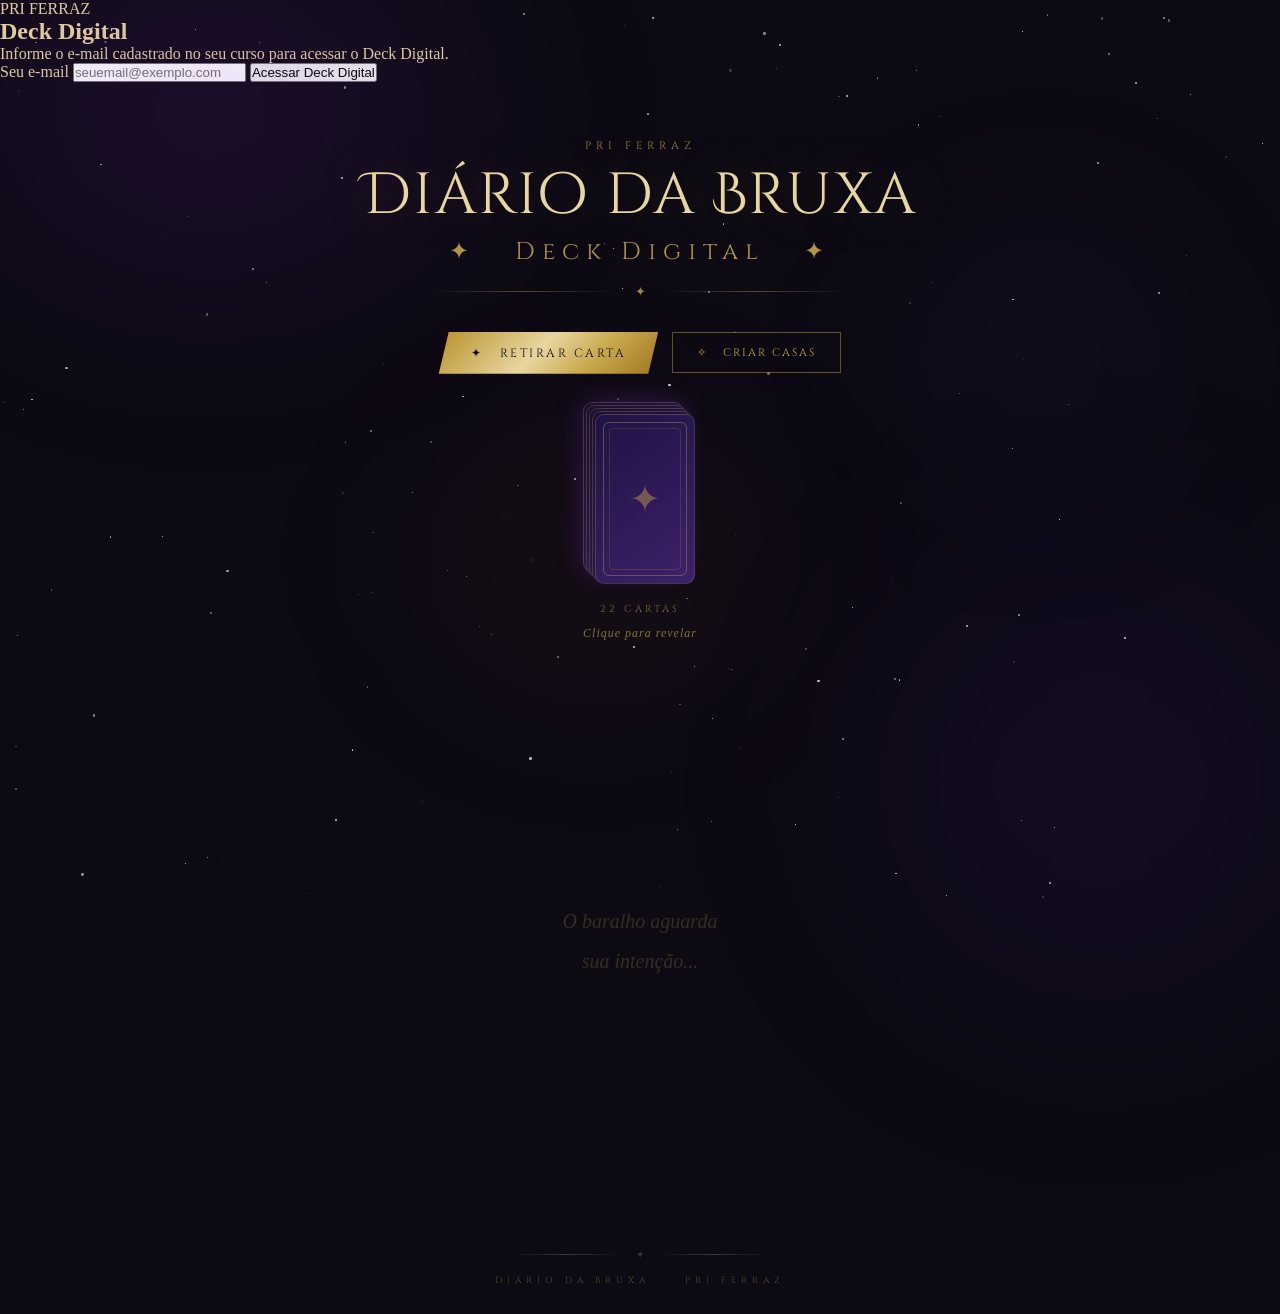
==== index.html @ 63a69482 "feat: incluir controle de acesso por email no Deck Digital" ====
<!DOCTYPE html>
<html lang="pt-BR">
<head>
  <meta charset="UTF-8" />
  <meta name="viewport" content="width=device-width, initial-scale=1.0" />
  <title>Diário da Bruxa · Deck Digital · Pri Ferraz</title>
  <link rel="preconnect" href="https://fonts.googleapis.com" />
  <link rel="preconnect" href="https://fonts.gstatic.com" crossorigin />
  <link href="https://fonts.googleapis.com/css2?family=Cinzel:wght@400;600;700&family=Cinzel+Decorative:wght@400;700&family=IM+Fell+English:ital@0;1&display=swap" rel="stylesheet" />
  <link rel="stylesheet" href="css/style.css?v=20261108-2" />
</head>
<body>

  <!-- Background -->
  <div class="nebula nebula-1"></div>
  <div class="nebula nebula-2"></div>
  <div class="nebula nebula-3"></div>
  <div class="nebula nebula-4"></div>
  <div id="stars"></div>

  <!-- Shuffle overlay -->
  <div id="shuffle-overlay" aria-live="polite">
    <div class="shuffle-anim-wrap" id="shuffle-anim">
      <div class="shuffle-orb"></div>
    </div>
    <div class="shuffle-title">Embaralhando...</div>
    <div class="shuffle-sub">Concentre sua intenção nas cartas</div>
  </div>

  <!-- Validação simples de acesso por e-mail -->
  <main id="access-gate" class="access-gate">
    <section class="access-panel" aria-labelledby="access-title">
      <p class="access-eyebrow">PRI FERRAZ</p>
      <h2 id="access-title">Deck Digital</h2>
      <p class="access-description">Informe o e-mail cadastrado no seu curso para acessar o Deck Digital.</p>
      <form id="access-form">
        <label for="access-email">Seu e-mail</label>
        <input id="access-email" name="email" type="email" inputmode="email" autocomplete="email"
          maxlength="254" placeholder="seuemail@exemplo.com" required />
        <button id="access-submit" type="submit">Acessar Deck Digital</button>
        <p id="access-feedback" class="access-feedback" role="status" aria-live="polite"></p>
      </form>
    </section>
  </main>

  <!-- Page -->
  <div id="page">
    <header>
      <div class="brand-tag">Pri Ferraz</div>
      <h1>
        Diário da Bruxa
        <span class="tagline">✦ &nbsp; Deck Digital &nbsp; ✦</span>
      </h1>
      <div class="ornament">
        <div class="ornament-line"></div>
        <span class="ornament-glyph">✦</span>
        <div class="ornament-line"></div>
      </div>
    </header>

    <div class="controls">
      <button class="btn-draw" onclick="drawCard()">✦ &nbsp; Retirar Carta</button>
      <button class="btn-shuffle" id="reshuffle-button" onclick="reshuffleAll()" hidden>↺ &nbsp; Reembaralhar</button>
      <button class="btn-shuffle" id="open-houses" type="button">✧ &nbsp; Criar Casas</button>
    </div>

    <div class="deck-zone">
      <div id="pending-cards" class="pending-cards" aria-label="Cartas aguardando posicionamento"></div>
      <div class="deck-wrapper">
        <div id="deck-stack" onclick="drawCard()" title="Clique para retirar uma carta">
          <div class="phantom"></div>
          <div class="phantom"></div>
          <div class="phantom"></div>
          <div class="phantom"></div>
          <div class="phantom card-back">
            <div class="card-back-inner"></div>
          </div>
        </div>
        <div class="deck-count" id="deck-count">22 cartas</div>
        <div id="deck-hint">Clique para revelar</div>
      </div>
    </div>

    <button id="floating-draw" class="floating-draw" type="button" aria-label="Retirar carta" title="Retirar carta">
      <svg viewBox="0 0 32 32" width="29" height="29" fill="none" stroke="currentColor" stroke-width="1.8" stroke-linecap="round" stroke-linejoin="round" aria-hidden="true">
        <rect x="4" y="3" width="20" height="26" rx="3" />
        <path d="M10 13h8M14 9v8" />
        <path d="M25 8h3v19a3 3 0 0 1-3 3H9" />
      </svg>
    </button>
    <div id="reading-area">
      <div id="houses-grid" class="houses-grid" aria-label="Casas da tiragem"></div>
      <div class="empty-state" id="empty-state">
        <p>O baralho aguarda<br>sua intenção...</p>
      </div>
    </div>

    <footer>
      <div class="footer-ornament">
        <div class="ornament-line"></div>
        <span class="ornament-glyph" style="font-size:10px;color:rgba(201,168,76,0.35);">✦</span>
        <div class="ornament-line"></div>
      </div>
      <div class="footer-brand">Diário da Bruxa &nbsp;·&nbsp; Pri Ferraz</div>
    </footer>
  </div>

  <div id="houses-modal" class="houses-modal" hidden>
    <div class="houses-dialog" role="dialog" aria-modal="true" aria-labelledby="houses-title">
      <button type="button" class="houses-close" id="close-houses" aria-label="Fechar">×</button>
      <h2 id="houses-title">Nomeie as Casas</h2>
      <form id="houses-form">
        <div id="house-inputs" class="house-inputs"></div>
        <button type="submit" class="btn-draw">Criar Casas</button>
      </form>
    </div>
  </div>
  <script src="js/script.js?v=20261108-2"></script>
  <script src="js/access.js"></script>
</body>
</html>
---- css/style.css ----
*, *::before, *::after { margin: 0; padding: 0; box-sizing: border-box; }

    html { scroll-behavior: smooth; }

    body {
      font-family: 'IM Fell English', serif;
      background: #0d0a14;
      min-height: 100vh;
      overflow-x: hidden;
      color: #e8d5a0;
    }

    /* ── Background layers ── */
    .nebula {
      position: fixed;
      border-radius: 50%;
      filter: blur(90px);
      pointer-events: none;
      z-index: 0;
    }
    .nebula-1 {
      width: 700px; height: 500px;
      background: radial-gradient(ellipse, rgba(120,40,180,0.20) 0%, transparent 70%);
      top: -140px; left: -140px;
    }
    .nebula-2 {
      width: 600px; height: 600px;
      background: radial-gradient(ellipse, rgba(60,20,110,0.24) 0%, transparent 70%);
      bottom: -180px; right: -120px;
    }
    .nebula-3 {
      width: 480px; height: 360px;
      background: radial-gradient(ellipse, rgba(180,80,40,0.09) 0%, transparent 70%);
      top: 42%; left: 28%;
    }
    .nebula-4 {
      width: 350px; height: 350px;
      background: radial-gradient(ellipse, rgba(60,100,180,0.10) 0%, transparent 70%);
      top: 20%; right: 5%;
    }

    #stars {
      position: fixed;
      inset: 0;
      pointer-events: none;
      z-index: 0;
    }

    .star {
      position: absolute;
      background: #ffffff;
      border-radius: 50%;
      animation: twinkle var(--d, 3s) ease-in-out infinite alternate;
      opacity: var(--o, 0.4);
    }

    @keyframes twinkle {
      from { opacity: var(--o, 0.4); transform: scale(1); }
      to   { opacity: calc(var(--o, 0.4) * 0.15); transform: scale(0.4); }
    }

    /* ── Page content ── */
    #page {
      position: relative;
      z-index: 1;
      min-height: 100vh;
      display: flex;
      flex-direction: column;
    }

    /* ── Header ── */
    header {
      text-align: center;
      padding: 56px 24px 10px;
    }

    .brand-tag {
      font-family: 'Cinzel', serif;
      font-size: 11px;
      letter-spacing: 5px;
      color: #c9a84c;
      text-transform: uppercase;
      margin-bottom: 10px;
      opacity: 0.75;
    }

    h1 {
      font-family: 'Cinzel Decorative', serif;
      font-size: clamp(26px, 5.5vw, 58px);
      color: #e8d5a0;
      font-weight: 400;
      letter-spacing: 2px;
      line-height: 1.15;
      text-shadow: 0 0 60px rgba(201,168,76,0.28), 0 0 120px rgba(120,40,180,0.15);
    }

    h1 .tagline {
      display: block;
      font-size: 0.42em;
      color: #c9a84c;
      letter-spacing: 7px;
      font-family: 'Cinzel', serif;
      font-weight: 400;
      margin-top: 8px;
      opacity: 0.88;
    }

    .ornament {
      display: flex;
      align-items: center;
      justify-content: center;
      gap: 18px;
      margin: 18px auto 8px;
      max-width: 420px;
    }
    .ornament-line { flex: 1; height: 1px; background: linear-gradient(90deg, transparent, rgba(201,168,76,0.4), transparent); }
    .ornament-glyph { color: #c9a84c; font-size: 13px; opacity: 0.8; }

    /* ── Controls ── */
    .controls {
      display: flex;
      align-items: center;
      justify-content: center;
      gap: 14px;
      padding: 14px 20px 8px;
      flex-wrap: wrap;
    }

    .btn-draw {
      font-family: 'Cinzel', serif;
      font-size: 12px;
      letter-spacing: 2.5px;
      text-transform: uppercase;
      color: #0d0a14;
      background: linear-gradient(135deg, #b8922a 0%, #e8d5a0 45%, #c9a84c 70%, #a0761e 100%);
      border: none;
      padding: 13px 32px;
      cursor: pointer;
      clip-path: polygon(10px 0%, 100% 0%, calc(100% - 10px) 100%, 0% 100%);
      transition: filter 0.25s, transform 0.2s;
      position: relative;
    }
    .btn-draw:hover  { filter: brightness(1.12); transform: translateY(-2px); }
    .btn-draw:active { transform: translateY(0); filter: brightness(0.95); }

    .btn-shuffle {
      font-family: 'Cinzel', serif;
      font-size: 11px;
      letter-spacing: 2px;
      text-transform: uppercase;
      color: #c9a84c;
      background: transparent;
      border: 1px solid rgba(201,168,76,0.45);
      padding: 12px 24px;
      cursor: pointer;
      transition: border-color 0.25s, background 0.25s, transform 0.2s;
    }
    .btn-shuffle:hover  { border-color: #c9a84c; background: rgba(201,168,76,0.09); transform: translateY(-1px); }
    .btn-shuffle:active { transform: translateY(0); }

    /* ── Deck stack ── */
    .deck-zone {
      position: relative;
      display: grid;
      grid-template-columns: minmax(0, 1fr) 114px minmax(0, 1fr);
      align-items: start;
      gap: 24px;
      padding: 20px 24px 0;
    }

    /* Cartas excedentes espalhadas organicamente, próximas ao baralho. */
    .pending-cards {
      position: relative;
      grid-column: 1;
      grid-row: 1;
      width: 100%;
      min-width: 0;
      pointer-events: none;
      z-index: 3;
    }
    .pending-cards .pending-card {
      position: absolute;
      pointer-events: auto;
    }
    .deck-zone .deck-wrapper {
      grid-column: 2;
      grid-row: 1;
      justify-self: center;
    }

    .deck-wrapper {
      display: flex;
      flex-direction: column;
      align-items: center;
      gap: 10px;
    }

    #deck-stack {
      position: relative;
      width: 114px;
      height: 190px;
      cursor: pointer;
      transition: transform 0.3s;
    }
    #deck-stack:hover { transform: translateY(-7px); }
    #deck-stack.empty { opacity: 0.25; cursor: not-allowed; pointer-events: none; }

    .phantom {
      position: absolute;
      width: 100px;
      height: 170px;
      border-radius: 9px;
      background: linear-gradient(145deg, #1c1030, #2e1b50);
      border: 1px solid rgba(201,168,76,0.22);
    }
    .phantom:nth-child(1) { top: 0;  left: 0;  box-shadow: 0 0 24px rgba(120,40,180,0.35); }
    .phantom:nth-child(2) { top: 3px; left: 3px; }
    .phantom:nth-child(3) { top: 6px; left: 6px; }
    .phantom:nth-child(4) { top: 9px; left: 9px; }
    .phantom:nth-child(5) { top: 12px; left: 12px; background: linear-gradient(145deg, #201245, #3d2268); }

    .card-back {
      position: absolute;
      top: 0; left: 0;
      width: 100px;
      height: 170px;
      border-radius: 9px;
      display: flex;
      align-items: center;
      justify-content: center;
    }
    .card-back-inner {
      width: 84px;
      height: 154px;
      border: 1px solid rgba(201,168,76,0.38);
      border-radius: 6px;
      display: flex;
      align-items: center;
      justify-content: center;
      position: relative;
    }
    .card-back-inner::before {
      content: '✦';
      color: rgba(201,168,76,0.45);
      font-size: 38px;
      position: absolute;
      animation: glyph-pulse 3s ease-in-out infinite;
    }
    .card-back-inner::after {
      content: '';
      position: absolute;
      inset: 5px;
      border: 1px solid rgba(201,168,76,0.18);
      border-radius: 4px;
    }

    @keyframes glyph-pulse {
      0%, 100% { opacity: 0.45; }
      50%       { opacity: 0.85; }
    }

    .deck-count {
      font-family: 'Cinzel', serif;
      font-size: 10px;
      letter-spacing: 3px;
      color: rgba(201,168,76,0.6);
      text-transform: uppercase;
    }

    #deck-hint {
      font-family: 'IM Fell English', serif;
      font-style: italic;
      color: rgba(201,168,76,0.65);
      font-size: 12px;
      letter-spacing: 1px;
      animation: pulse-hint 2.2s ease-in-out infinite;
    }
    @keyframes pulse-hint {
      0%, 100% { opacity: 0.5; }
      50%       { opacity: 1; }
    }

    /* ── Reading area ── */
    #reading-area {
      position: relative;
      flex: 1;
      min-height: 520px;
      margin: 16px 0 0;
      padding: 20px;
    }

    .empty-state {
      position: absolute;
      top: 50%; left: 50%;
      transform: translate(-50%, -50%);
      text-align: center;
      pointer-events: none;
      transition: opacity 0.5s;
    }
    .empty-state p {
      font-family: 'IM Fell English', serif;
      font-style: italic;
      color: rgba(201,168,76,0.22);
      font-size: 20px;
      line-height: 2;
    }
    .empty-state.hidden { opacity: 0; }

    /* ── Placed cards ── */
    .placed-card {
      position: absolute;
      cursor: grab;
      z-index: 10;
      animation: card-appear 0.55s cubic-bezier(0.175, 0.885, 0.32, 1.275) forwards;
    }
    .placed-card:hover { z-index: 50; }
    .placed-card.dragging { cursor: grabbing; z-index: 200; }

    @keyframes card-appear {
      from { opacity: 0; transform: translateY(-40px) scale(0.75) rotate(-8deg); }
      to   { opacity: 1; }
    }

    .tarot-card {
      width: 100px;
      height: 170px;
      border-radius: 9px;
      border: 2px solid rgba(201,168,76,0.5);
      overflow: hidden;
      background: #2a1e10;
      position: relative;
      box-shadow: 0 4px 20px rgba(0,0,0,0.6), 0 0 0 0 rgba(201,168,76,0);
      transition: box-shadow 0.35s;
    }
    .placed-card:hover .tarot-card {
      box-shadow: 0 8px 36px rgba(0,0,0,0.7), 0 0 28px rgba(201,168,76,0.38), 0 0 60px rgba(140,60,200,0.18);
    }

    .tarot-card img {
      width: 100%;
      height: 100%;
      object-fit: cover;
      display: block;
      transition: filter 0.3s;
    }
    .placed-card:hover .tarot-card img { filter: brightness(1.05) saturate(1.1); }

    .card-fallback {
      width: 100%;
      height: 100%;
      display: flex;
      flex-direction: column;
      align-items: center;
      justify-content: center;
      gap: 8px;
      padding: 10px;
      text-align: center;
    }
    .card-fallback .fallback-glyph {
      font-size: 28px;
      opacity: 0.8;
    }
    .card-fallback .fallback-name {
      font-family: 'Cinzel', serif;
      font-size: 8.5px;
      letter-spacing: 0.5px;
      line-height: 1.5;
      color: #e8d5a0;
    }
    .card-fallback .fallback-num {
      font-family: 'Cinzel', serif;
      font-size: 7px;
      letter-spacing: 2px;
      opacity: 0.5;
    }

    .card-label {
      position: absolute;
      bottom: -30px;
      left: 50%;
      transform: translateX(-50%);
      font-family: 'Cinzel', serif;
      font-size: 8.5px;
      letter-spacing: 0.8px;
      color: rgba(201,168,76,0.8);
      white-space: nowrap;
      pointer-events: none;
    }

    /* ── Shuffle overlay ── */
    #shuffle-overlay {
      position: fixed;
      inset: 0;
      background: rgba(10, 7, 18, 0.88);
      z-index: 500;
      display: flex;
      flex-direction: column;
      align-items: center;
      justify-content: center;
      gap: 28px;
      opacity: 0;
      pointer-events: none;
      transition: opacity 0.4s;
      backdrop-filter: blur(6px);
    }
    #shuffle-overlay.active { opacity: 1; pointer-events: all; }

    .shuffle-anim-wrap {
      position: relative;
      width: 220px;
      height: 220px;
    }

    .s-card {
      position: absolute;
      width: 78px;
      height: 132px;
      background: linear-gradient(145deg, #1a0f2e, #3d2268);
      border: 1px solid rgba(201,168,76,0.35);
      border-radius: 7px;
      top: 50%; left: 50%;
      transform: translate(-50%, -50%);
    }
    .s-card::after {
      content: '✦';
      position: absolute;
      top: 50%; left: 50%;
      transform: translate(-50%, -50%);
      color: rgba(201,168,76,0.3);
      font-size: 24px;
    }

    @keyframes s-anim {
      0%   { transform: translate(-50%, -50%) rotate(0deg) translate(0px, 0px); }
      30%  { transform: translate(-50%, -50%) rotate(var(--sr)) translate(var(--sx), var(--sy)); }
      70%  { transform: translate(-50%, -50%) rotate(calc(var(--sr) * -0.6)) translate(calc(var(--sx) * -0.8), calc(var(--sy) * 0.5)); }
      100% { transform: translate(-50%, -50%) rotate(0deg) translate(0px, 0px); }
    }

    .shuffle-title {
      font-family: 'Cinzel Decorative', serif;
      color: #c9a84c;
      font-size: 20px;
      letter-spacing: 3px;
      text-align: center;
      text-shadow: 0 0 30px rgba(201,168,76,0.4);
    }
    .shuffle-sub {
      font-family: 'IM Fell English', serif;
      font-style: italic;
      color: rgba(184,160,122,0.65);
      font-size: 14px;
      letter-spacing: 0.5px;
    }
    .shuffle-orb {
      width: 120px; height: 120px;
      border-radius: 50%;
      background: radial-gradient(circle, rgba(140,60,220,0.3) 0%, transparent 70%);
      position: absolute;
      top: 50%; left: 50%;
      transform: translate(-50%, -50%);
      animation: orb-pulse 1.4s ease-in-out infinite alternate;
      pointer-events: none;
    }
    @keyframes orb-pulse {
      from { transform: translate(-50%, -50%) scale(1); opacity: 0.6; }
      to   { transform: translate(-50%, -50%) scale(1.5); opacity: 0.2; }
    }

    /* ── Footer ── */
    footer {
      text-align: center;
      padding: 48px 24px 28px;
      position: relative;
      z-index: 1;
    }
    .footer-ornament {
      display: flex;
      align-items: center;
      justify-content: center;
      gap: 14px;
      max-width: 260px;
      margin: 0 auto 14px;
    }
    .footer-ornament .ornament-line { flex: 1; height: 1px; background: linear-gradient(90deg, transparent, rgba(201,168,76,0.3), transparent); }
    .footer-brand {
      font-family: 'Cinzel', serif;
      font-size: 9px;
      letter-spacing: 5px;
      color: rgba(201,168,76,0.4);
      text-transform: uppercase;
    }

    /* ── Responsive ── */
    @media (max-width: 600px) {
      header { padding: 36px 16px 12px; }
      .controls { gap: 10px; }
      .btn-draw { padding: 11px 24px; font-size: 11px; }
      .btn-shuffle { padding: 10px 18px; font-size: 10px; }
      #reading-area { min-height: 440px; padding: 12px; }
      .placed-card .tarot-card { width: 85px; height: 144.5px; }
    }

/* Casas da tiragem */
.houses-grid {
  position: relative;
  display: grid;
  grid-template-columns: repeat(3, minmax(0, 1fr));
  gap: 20px;
  pointer-events: none;
}
.houses-grid:empty { display: none; }
.house {
  position: relative;
  min-width: 0;
  min-height: 300px;
  border: 1px solid rgba(201,168,76,.52);
  background: rgba(40,23,62,.25);
  border-radius: 10px;
  box-shadow: inset 0 0 24px rgba(201,168,76,.04);
}
.house-title {
  font: 600 13px 'Cinzel', serif;
  letter-spacing: 1px;
  color: #e8d5a0;
  text-align: center;
  padding: 15px 36px 10px;
  overflow-wrap: anywhere;
}
.house-remove {
  pointer-events: auto;
  position: absolute;
  right: 8px;
  top: 7px;
  width: 25px;
  height: 25px;
  color: #c9a84c;
  background: rgba(13,10,20,.75);
  border: 1px solid rgba(201,168,76,.35);
  border-radius: 50%;
  cursor: pointer;
  font-size: 17px;
  line-height: 1;
  z-index: 2;
}
.house-remove:hover { background: #4a2c55; }
.houses-modal[hidden] { display: none; }
.houses-modal {
  position: fixed;
  inset: 0;
  z-index: 600;
  display: grid;
  place-items: center;
  padding: 20px;
  background: rgba(8,5,17,.85);
  backdrop-filter: blur(7px);
}
.houses-dialog {
  position: relative;
  width: min(100%, 460px);
  max-height: min(85vh, 700px);
  overflow-y: auto;
  padding: 34px 25px 26px;
  border: 1px solid rgba(201,168,76,.6);
  border-radius: 12px;
  background: #1b112b;
  box-shadow: 0 20px 70px rgba(0,0,0,.7);
}
.houses-dialog h2 {
  font: 400 23px 'Cinzel Decorative', serif;
  text-align: center;
  margin-bottom: 24px;
  color: #e8d5a0;
}
.houses-close {
  position: absolute;
  right: 12px;
  top: 10px;
  background: none;
  border: 0;
  color: #c9a84c;
  font-size: 26px;
  cursor: pointer;
}
.house-inputs { display: grid; gap: 12px; margin-bottom: 25px; }
.house-inputs input {
  width: 100%;
  padding: 13px 14px;
  border: 1px solid rgba(201,168,76,.38);
  border-radius: 5px;
  background: #0d0a14;
  color: #e8d5a0;
  font: 15px 'IM Fell English', serif;
}
.house-inputs input::placeholder { color: rgba(232,213,160,.2); opacity: 1; }
.house-inputs input:focus { outline: 1px solid #c9a84c; }
.houses-dialog .btn-draw { display: block; margin: 0 auto; }
@media (min-width: 601px) and (max-width: 900px) {
  .houses-grid { grid-template-columns: repeat(2,minmax(0,1fr)); }
}
@media (max-width: 600px) {
  .houses-grid { grid-template-columns: 1fr; gap: 16px; }
  .house { min-height: 280px; }
  .house-title { font-size: 12px; }
  .houses-dialog { padding: 30px 18px 23px; }
}

/* Botão flutuante para retirada de cartas no mobile */
.floating-draw { display: none; }
@media (max-width: 600px) {
  .floating-draw {
    display: flex;
    position: fixed;
    right: 20px;
    bottom: calc(20px + env(safe-area-inset-bottom, 0px));
    z-index: 400;
    width: 60px;
    height: 60px;
    align-items: center;
    justify-content: center;
    border: 1px solid rgba(255,255,255,.35);
    border-radius: 50%;
    background: #16c6bc;
    color: #092c30;
    box-shadow: 0 5px 22px rgba(15,207,195,.32), 0 6px 20px rgba(0,0,0,.3);
    cursor: pointer;
    opacity: 0;
    visibility: hidden;
    pointer-events: none;
    transform: translateY(9px);
    transition: opacity 220ms ease, transform 220ms ease, visibility 220ms;
  }
  .floating-draw.is-visible {
    opacity: 1;
    visibility: visible;
    pointer-events: auto;
    transform: translateY(0);
  }
  .floating-draw:disabled {
    opacity: 0;
    visibility: hidden;
    pointer-events: none;
  }
}

/* Evita que o navegador reposicione a rolagem durante o arraste. */
#reading-area { overflow-anchor: none; }

/* Em telas pequenas, as cartas excedentes ficam abaixo do baralho. */
@media (max-width: 600px) {
  .deck-zone {
    display: flex;
    flex-direction: column;
    align-items: center;
    gap: 20px;
  }
  .deck-zone .deck-wrapper { order: 1; }
  .pending-cards {
    order: 2;
    width: 100%;
  }
}

/* Sem Casas: cartas retiradas espalhadas abaixo do baralho, não na mesa. */
@media (min-width: 601px) {
  .deck-zone.no-houses {
    grid-template-columns: minmax(0, 1fr);
    justify-items: center;
    gap: 24px;
  }
  .deck-zone.no-houses .deck-wrapper {
    grid-column: 1;
    grid-row: 1;
  }
  .deck-zone.no-houses .pending-cards {
    grid-column: 1;
    grid-row: 2;
    width: min(100%, 900px);
  }
}
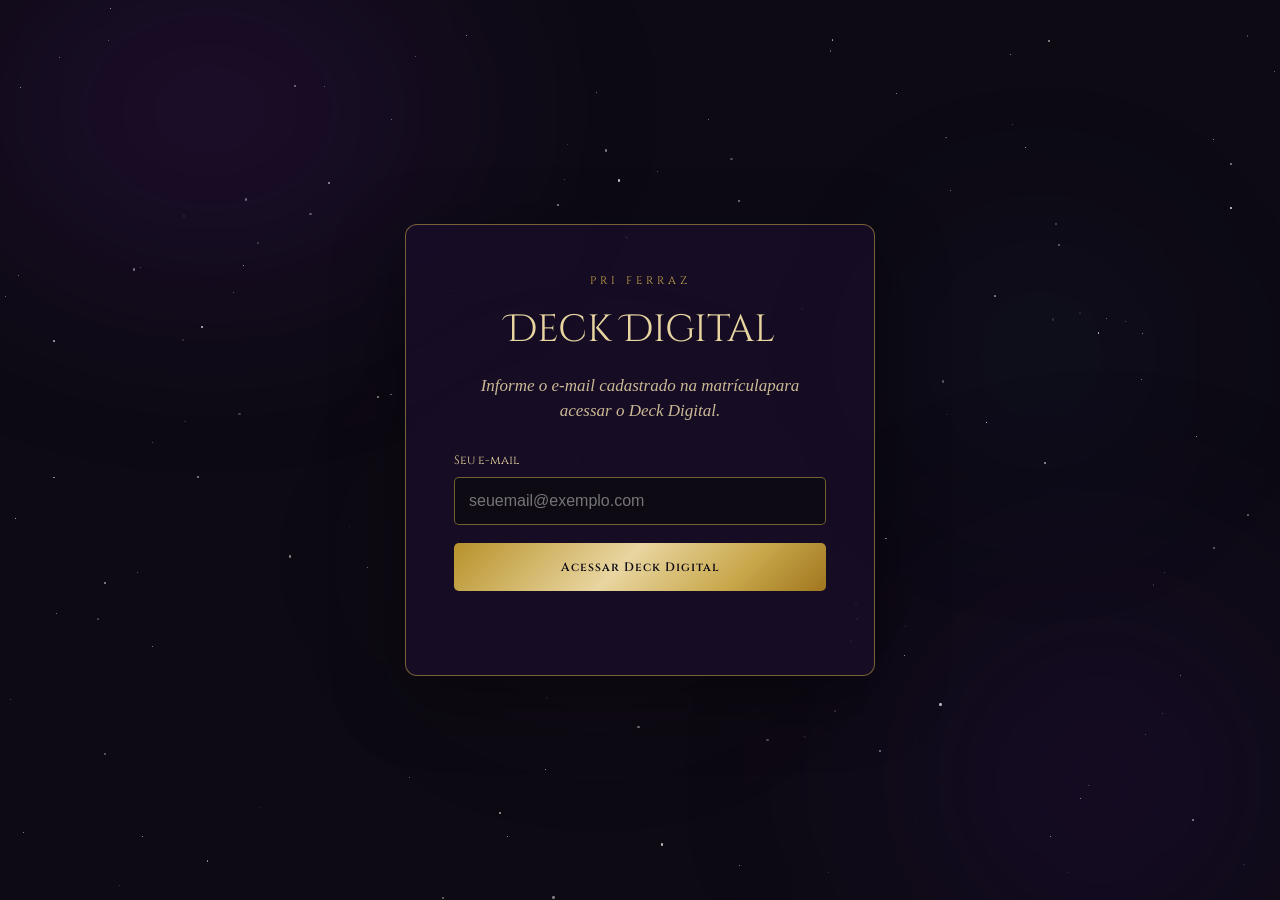
==== commit b6e34ac8: "style: padronizar mensagens de acesso e controlar quebras de linha" ====
--- a/index.html
+++ b/index.html
@@ -32,7 +32,7 @@
     <section class="access-panel" aria-labelledby="access-title">
       <p class="access-eyebrow">PRI FERRAZ</p>
       <h2 id="access-title">Deck Digital</h2>
-      <p class="access-description">Informe o e-mail cadastrado no seu curso para acessar o Deck Digital.</p>
+      <p class="access-description"><span>Informe o e-mail cadastrado na matrícula</span><span>para acessar o Deck Digital.</span></p>
       <form id="access-form">
         <label for="access-email">Seu e-mail</label>
         <input id="access-email" name="email" type="email" inputmode="email" autocomplete="email"
--- a/css/style.css
+++ b/css/style.css
@@ -678,3 +678,83 @@
     width: min(100%, 900px);
   }
 }
+
+
+/* Tela de entrada: o baralho permanece oculto enquanto o e-mail não for validado. */
+body:not(.access-granted) #page { display: none; }
+body.access-granted #access-gate { display: none; }
+.access-gate {
+  position: relative;
+  z-index: 2;
+  min-height: 100vh;
+  min-height: 100dvh;
+  display: grid;
+  place-items: center;
+  padding: 24px 16px;
+}
+.access-panel {
+  width: min(100%, 470px);
+  padding: clamp(28px, 6vw, 48px);
+  border: 1px solid rgba(201,168,76,.55);
+  border-radius: 12px;
+  background: rgba(23,14,38,.92);
+  box-shadow: 0 20px 70px rgba(0,0,0,.38);
+  text-align: center;
+}
+.access-eyebrow {
+  font: 11px 'Cinzel', serif;
+  letter-spacing: 4px;
+  color: #c9a84c;
+  margin-bottom: 16px;
+}
+.access-panel h2 {
+  font: 400 clamp(26px, 6vw, 38px) 'Cinzel Decorative', serif;
+  color: #e8d5a0;
+  margin-bottom: 18px;
+}
+.access-description {
+  font: italic 17px/1.5 'IM Fell English', serif;
+  color: #cbb995;
+  margin-bottom: 28px;
+}
+#access-form { text-align: left; }
+#access-form label {
+  display: block;
+  font: 12px 'Cinzel', serif;
+  color: #e8d5a0;
+  margin-bottom: 9px;
+}
+#access-email {
+  width: 100%;
+  padding: 14px;
+  border: 1px solid rgba(201,168,76,.55);
+  border-radius: 5px;
+  background: #0d0a14;
+  color: #fff4dc;
+  font: 16px Arial, sans-serif;
+}
+#access-email:focus-visible {
+  outline: 2px solid #c9a84c;
+  outline-offset: 2px;
+}
+#access-submit {
+  width: 100%;
+  min-height: 48px;
+  margin-top: 18px;
+  border: 0;
+  border-radius: 5px;
+  background: linear-gradient(135deg,#b8922a,#e8d5a0 45%,#c9a84c 75%,#a0761e);
+  color: #0d0a14;
+  cursor: pointer;
+  font: 600 12px 'Cinzel', serif;
+  letter-spacing: 1px;
+}
+#access-submit:disabled { opacity: .65; cursor: wait; }
+.access-feedback {
+  min-height: 1.5em;
+  margin-top: 14px;
+  text-align: center;
+  font: 15px/1.5 'IM Fell English', serif;
+  color: #f3b6ab;
+}
+.access-feedback[data-state="info"] { color: #e8d5a0; }
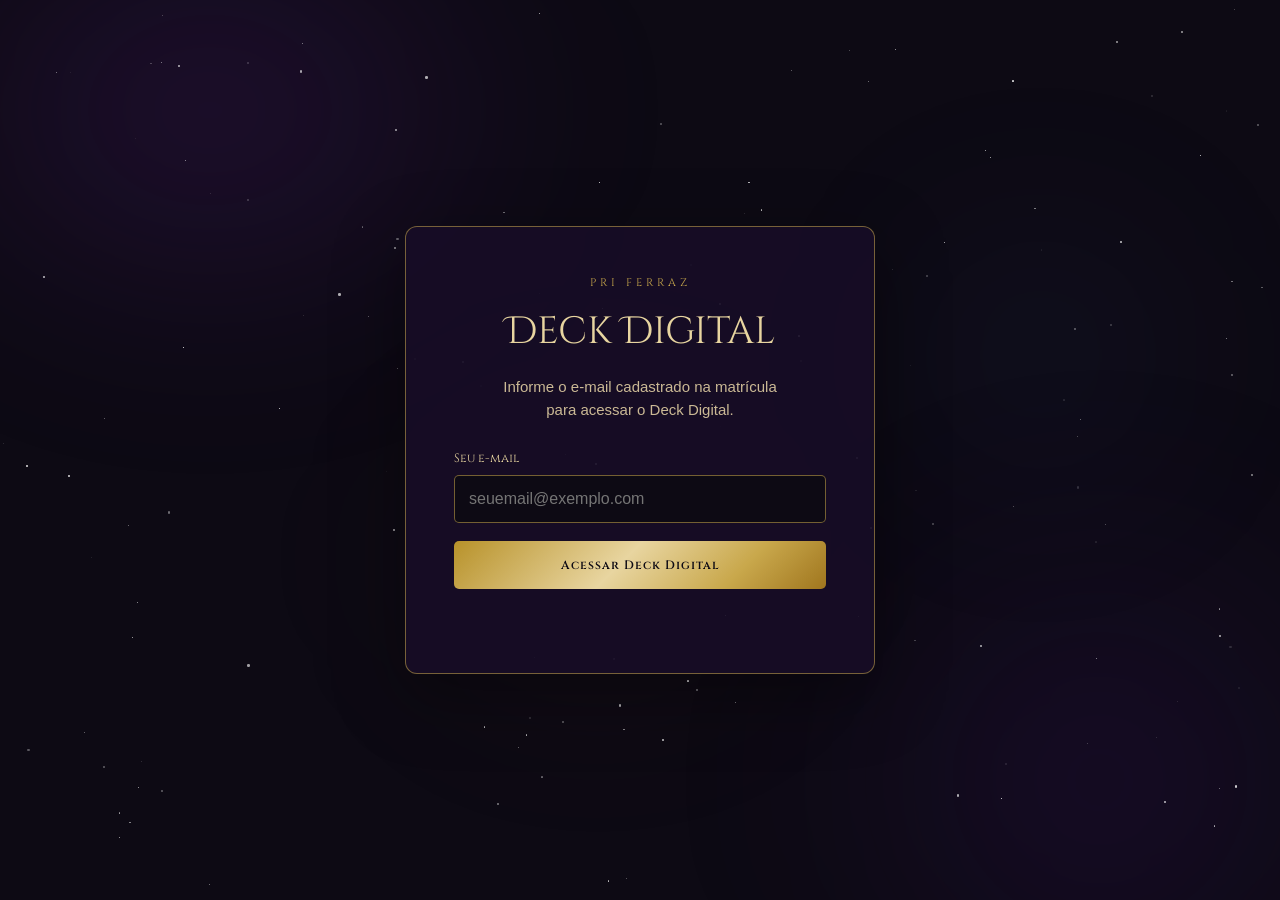
==== commit 058ab588: "style: carregar Roboto para a tela de acesso" ====
--- a/index.html
+++ b/index.html
@@ -6,8 +6,8 @@
   <title>Diário da Bruxa · Deck Digital · Pri Ferraz</title>
   <link rel="preconnect" href="https://fonts.googleapis.com" />
   <link rel="preconnect" href="https://fonts.gstatic.com" crossorigin />
-  <link href="https://fonts.googleapis.com/css2?family=Cinzel:wght@400;600;700&family=Cinzel+Decorative:wght@400;700&family=IM+Fell+English:ital@0;1&display=swap" rel="stylesheet" />
-  <link rel="stylesheet" href="css/style.css?v=20261108-2" />
+  <link href="https://fonts.googleapis.com/css2?family=Cinzel:wght@400;600;700&family=Cinzel+Decorative:wght@400;700&family=IM+Fell+English:ital@0;1&family=Roboto:wght@400;500;600;700&display=swap" rel="stylesheet" />
+  <link rel="stylesheet" href="css/style.css?v=20261109-roboto" />
 </head>
 <body>
 
--- a/css/style.css
+++ b/css/style.css
@@ -712,10 +712,19 @@
   color: #e8d5a0;
   margin-bottom: 18px;
 }
+.access-description,
+.access-feedback {
+  font: 400 15px/1.55 Arial, Helvetica, sans-serif;
+  text-align: center;
+  text-wrap: balance;
+}
 .access-description {
-  font: italic 17px/1.5 'IM Fell English', serif;
   color: #cbb995;
   margin-bottom: 28px;
+}
+.access-description span,
+.access-feedback span {
+  display: block;
 }
 #access-form { text-align: left; }
 #access-form label {
@@ -754,7 +763,6 @@
   min-height: 1.5em;
   margin-top: 14px;
   text-align: center;
-  font: 15px/1.5 'IM Fell English', serif;
   color: #f3b6ab;
 }
 .access-feedback[data-state="info"] { color: #e8d5a0; }
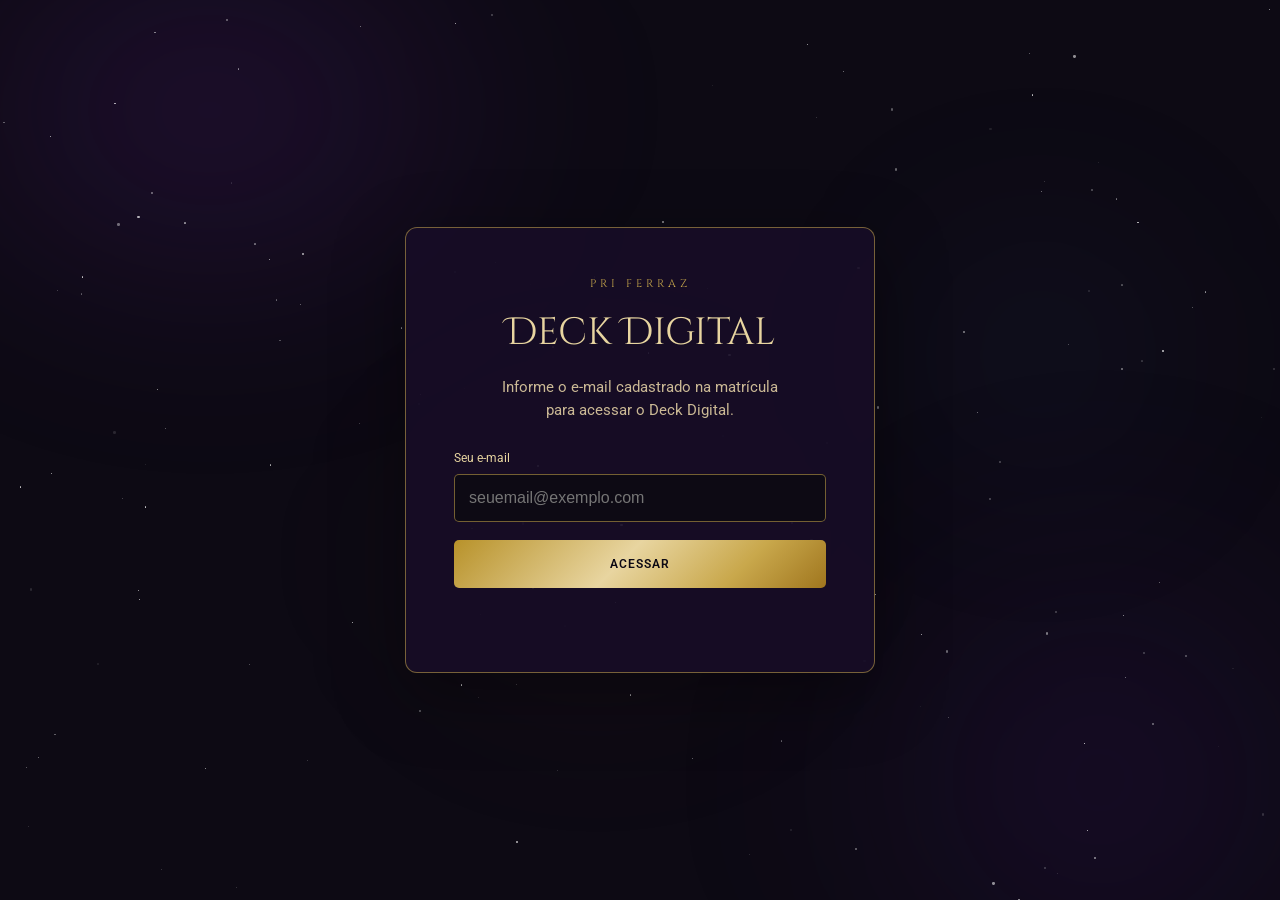
==== commit 86e3556c: "style: alterar botao de acesso para ACESSAR em Roboto bold" ====
--- a/index.html
+++ b/index.html
@@ -37,7 +37,7 @@
         <label for="access-email">Seu e-mail</label>
         <input id="access-email" name="email" type="email" inputmode="email" autocomplete="email"
           maxlength="254" placeholder="seuemail@exemplo.com" required />
-        <button id="access-submit" type="submit">Acessar Deck Digital</button>
+        <button id="access-submit" type="submit">ACESSAR</button>
         <p id="access-feedback" class="access-feedback" role="status" aria-live="polite"></p>
       </form>
     </section>
--- a/css/style.css
+++ b/css/style.css
@@ -714,7 +714,7 @@
 }
 .access-description,
 .access-feedback {
-  font: 400 15px/1.55 Arial, Helvetica, sans-serif;
+  font: 400 15px/1.55 'Roboto', Arial, sans-serif;
   text-align: center;
   text-wrap: balance;
 }
@@ -729,7 +729,7 @@
 #access-form { text-align: left; }
 #access-form label {
   display: block;
-  font: 12px 'Cinzel', serif;
+  font: 400 12px 'Roboto', Arial, sans-serif;
   color: #e8d5a0;
   margin-bottom: 9px;
 }
@@ -755,7 +755,7 @@
   background: linear-gradient(135deg,#b8922a,#e8d5a0 45%,#c9a84c 75%,#a0761e);
   color: #0d0a14;
   cursor: pointer;
-  font: 600 12px 'Cinzel', serif;
+  font: 600 12px 'Roboto', Arial, sans-serif;
   letter-spacing: 1px;
 }
 #access-submit:disabled { opacity: .65; cursor: wait; }
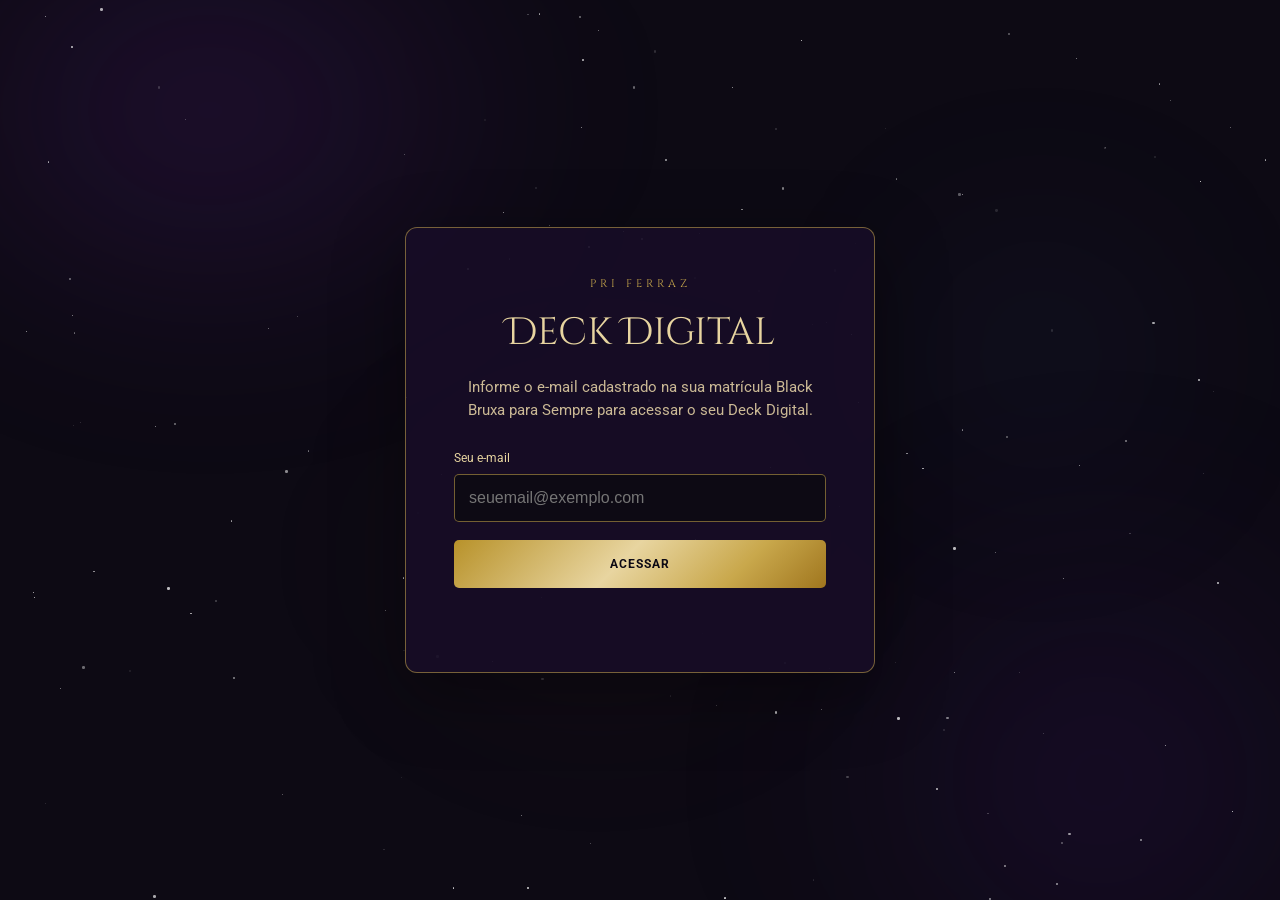
==== commit 3d00801c: "copy: atualizar orientacao da matricula Black Bruxa para Sempre" ====
--- a/index.html
+++ b/index.html
@@ -32,7 +32,7 @@
     <section class="access-panel" aria-labelledby="access-title">
       <p class="access-eyebrow">PRI FERRAZ</p>
       <h2 id="access-title">Deck Digital</h2>
-      <p class="access-description"><span>Informe o e-mail cadastrado na matrícula</span><span>para acessar o Deck Digital.</span></p>
+      <p class="access-description">Informe o e-mail cadastrado na sua matrícula Black Bruxa para Sempre para acessar o seu Deck Digital.</p>
       <form id="access-form">
         <label for="access-email">Seu e-mail</label>
         <input id="access-email" name="email" type="email" inputmode="email" autocomplete="email"
--- a/css/style.css
+++ b/css/style.css
@@ -755,7 +755,7 @@
   background: linear-gradient(135deg,#b8922a,#e8d5a0 45%,#c9a84c 75%,#a0761e);
   color: #0d0a14;
   cursor: pointer;
-  font: 600 12px 'Roboto', Arial, sans-serif;
+  font: 700 12px 'Roboto', Arial, sans-serif;
   letter-spacing: 1px;
 }
 #access-submit:disabled { opacity: .65; cursor: wait; }
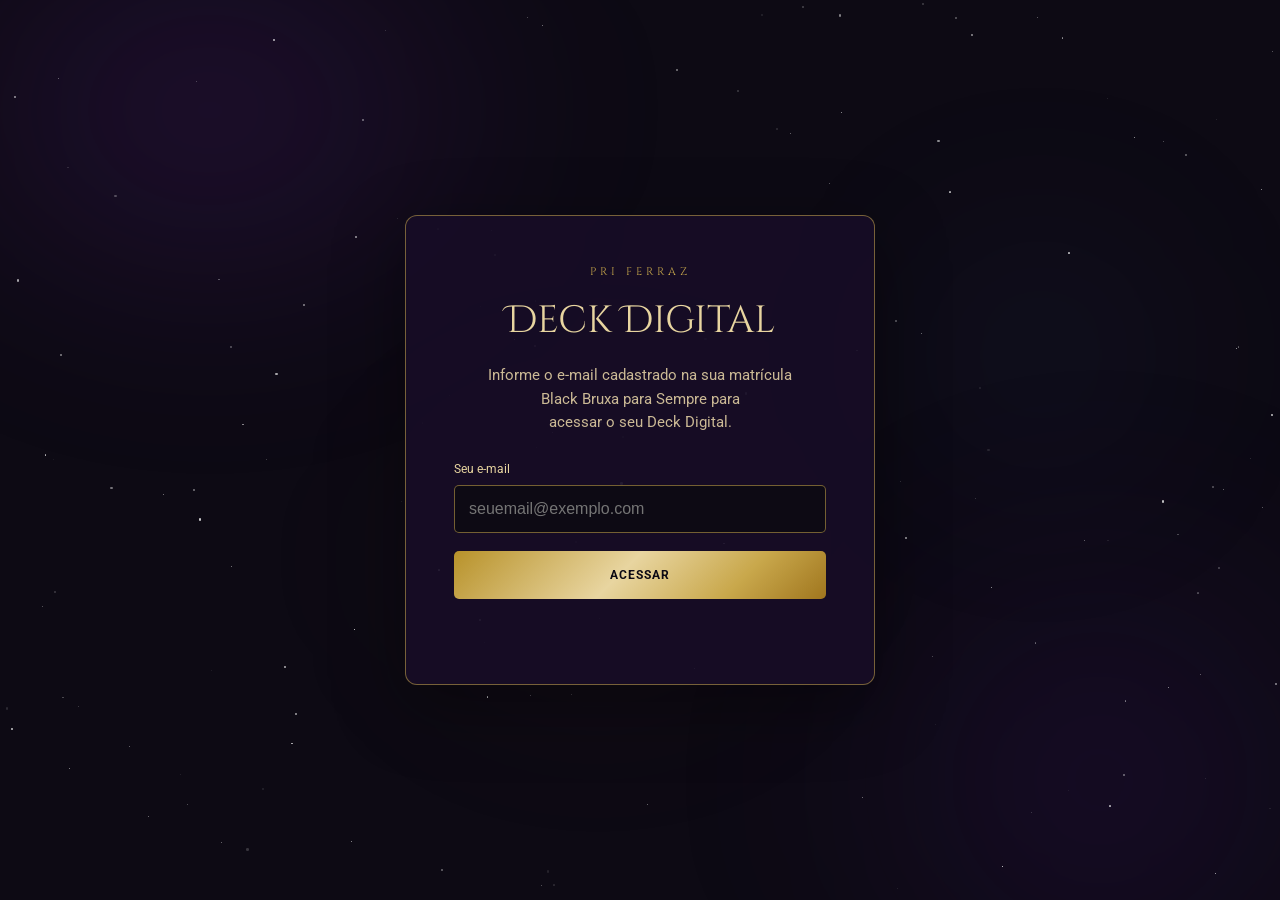
==== commit bf43b1bc: "fix: manter textos do acesso em duas linhas no desktop e mobile" ====
--- a/index.html
+++ b/index.html
@@ -7,7 +7,7 @@
   <link rel="preconnect" href="https://fonts.googleapis.com" />
   <link rel="preconnect" href="https://fonts.gstatic.com" crossorigin />
   <link href="https://fonts.googleapis.com/css2?family=Cinzel:wght@400;600;700&family=Cinzel+Decorative:wght@400;700&family=IM+Fell+English:ital@0;1&family=Roboto:wght@400;500;600;700&display=swap" rel="stylesheet" />
-  <link rel="stylesheet" href="css/style.css?v=20261109-roboto" />
+  <link rel="stylesheet" href="css/style.css?v=20261109-two-lines" />
 </head>
 <body>
 
@@ -32,7 +32,7 @@
     <section class="access-panel" aria-labelledby="access-title">
       <p class="access-eyebrow">PRI FERRAZ</p>
       <h2 id="access-title">Deck Digital</h2>
-      <p class="access-description">Informe o e-mail cadastrado na sua matrícula Black Bruxa para Sempre para acessar o seu Deck Digital.</p>
+      <p class="access-description" aria-label="Informe o e-mail cadastrado na sua matrícula Black Bruxa para Sempre para acessar o seu Deck Digital."><span>Informe o e-mail cadastrado na sua matrícula</span><span>Black Bruxa para Sempre para acessar o seu Deck Digital.</span></p>
       <form id="access-form">
         <label for="access-email">Seu e-mail</label>
         <input id="access-email" name="email" type="email" inputmode="email" autocomplete="email"
@@ -116,6 +116,6 @@
     </div>
   </div>
   <script src="js/script.js?v=20261108-2"></script>
-  <script src="js/access.js"></script>
+  <script src="js/access.js?v=20261109-two-lines"></script>
 </body>
 </html>
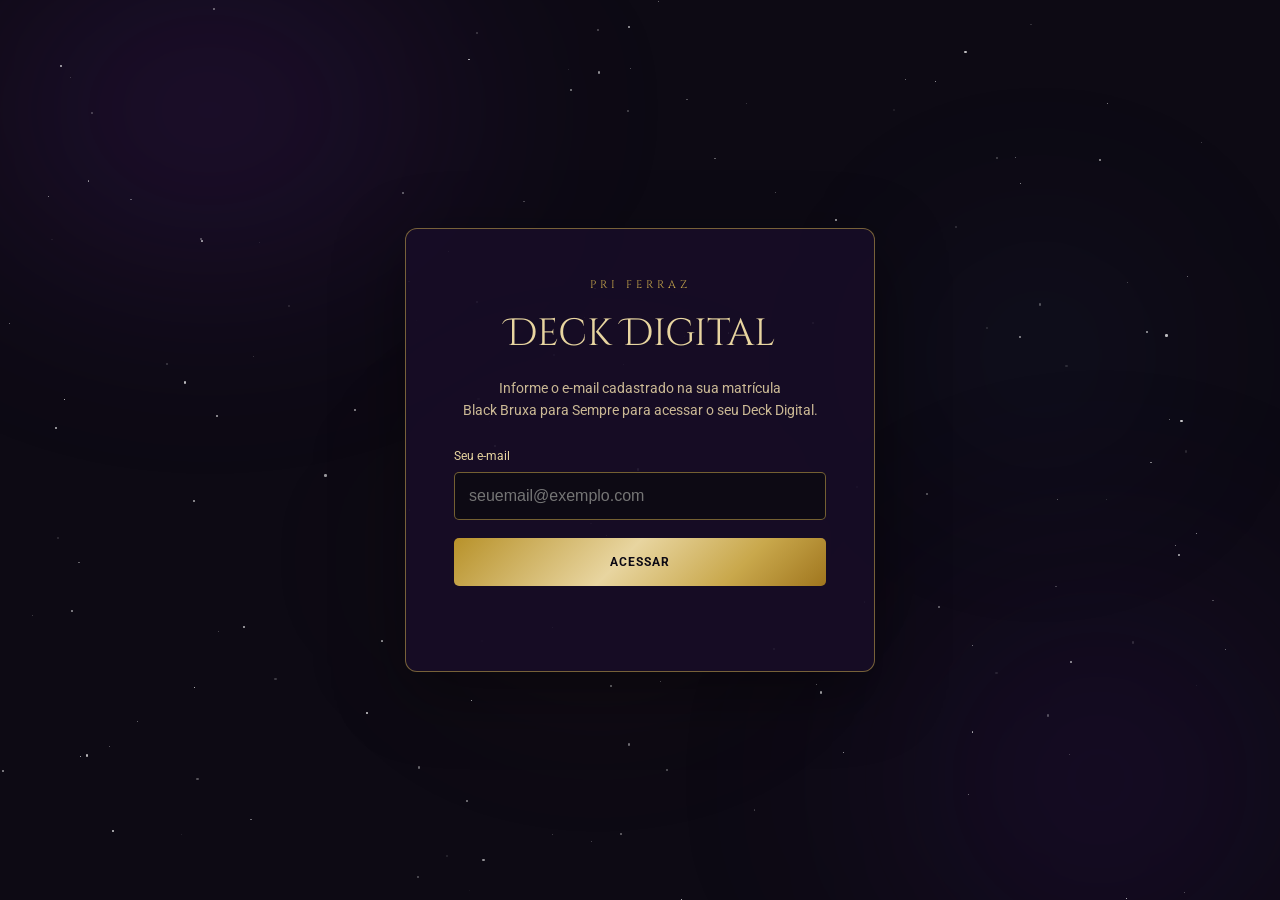
==== commit 05e0f0a4: "fix: impedir overflow horizontal da tela de login no iPhone" ====
--- a/index.html
+++ b/index.html
@@ -7,7 +7,7 @@
   <link rel="preconnect" href="https://fonts.googleapis.com" />
   <link rel="preconnect" href="https://fonts.gstatic.com" crossorigin />
   <link href="https://fonts.googleapis.com/css2?family=Cinzel:wght@400;600;700&family=Cinzel+Decorative:wght@400;700&family=IM+Fell+English:ital@0;1&family=Roboto:wght@400;500;600;700&display=swap" rel="stylesheet" />
-  <link rel="stylesheet" href="css/style.css?v=20261109-two-lines" />
+  <link rel="stylesheet" href="css/style.css?v=20261109-mobile-width" />
 </head>
 <body>
 
@@ -116,6 +116,6 @@
     </div>
   </div>
   <script src="js/script.js?v=20261108-2"></script>
-  <script src="js/access.js?v=20261109-two-lines"></script>
+  <script src="js/access.js?v=20261109-mobile-width"></script>
 </body>
 </html>
--- a/css/style.css
+++ b/css/style.css
@@ -689,11 +689,16 @@
   min-height: 100vh;
   min-height: 100dvh;
   display: grid;
+  grid-template-columns: minmax(0, 1fr);
   place-items: center;
+  width: 100%;
+  min-width: 0;
   padding: 24px 16px;
 }
 .access-panel {
-  width: min(100%, 470px);
+  width: 100%;
+  max-width: 470px;
+  min-width: 0;
   padding: clamp(28px, 6vw, 48px);
   border: 1px solid rgba(201,168,76,.55);
   border-radius: 12px;
@@ -715,8 +720,11 @@
 .access-description,
 .access-feedback {
   font: 400 15px/1.55 'Roboto', Arial, sans-serif;
+  width: 100%;
+  min-width: 0;
   text-align: center;
-  text-wrap: balance;
+  -webkit-text-size-adjust: 100%;
+  text-size-adjust: 100%;
 }
 .access-description {
   color: #cbb995;
@@ -725,6 +733,9 @@
 .access-description span,
 .access-feedback span {
   display: block;
+  width: 100%;
+  min-width: 0;
+  white-space: nowrap;
 }
 #access-form { text-align: left; }
 #access-form label {
@@ -766,3 +777,9 @@
   color: #f3b6ab;
 }
 .access-feedback[data-state="info"] { color: #e8d5a0; }
+
+/* Ganho de largura útil nos celulares sem alterar a composição no desktop. */
+@media (max-width: 480px) {
+  .access-gate { padding-inline: 8px; }
+  .access-panel { padding-inline: 16px; }
+}
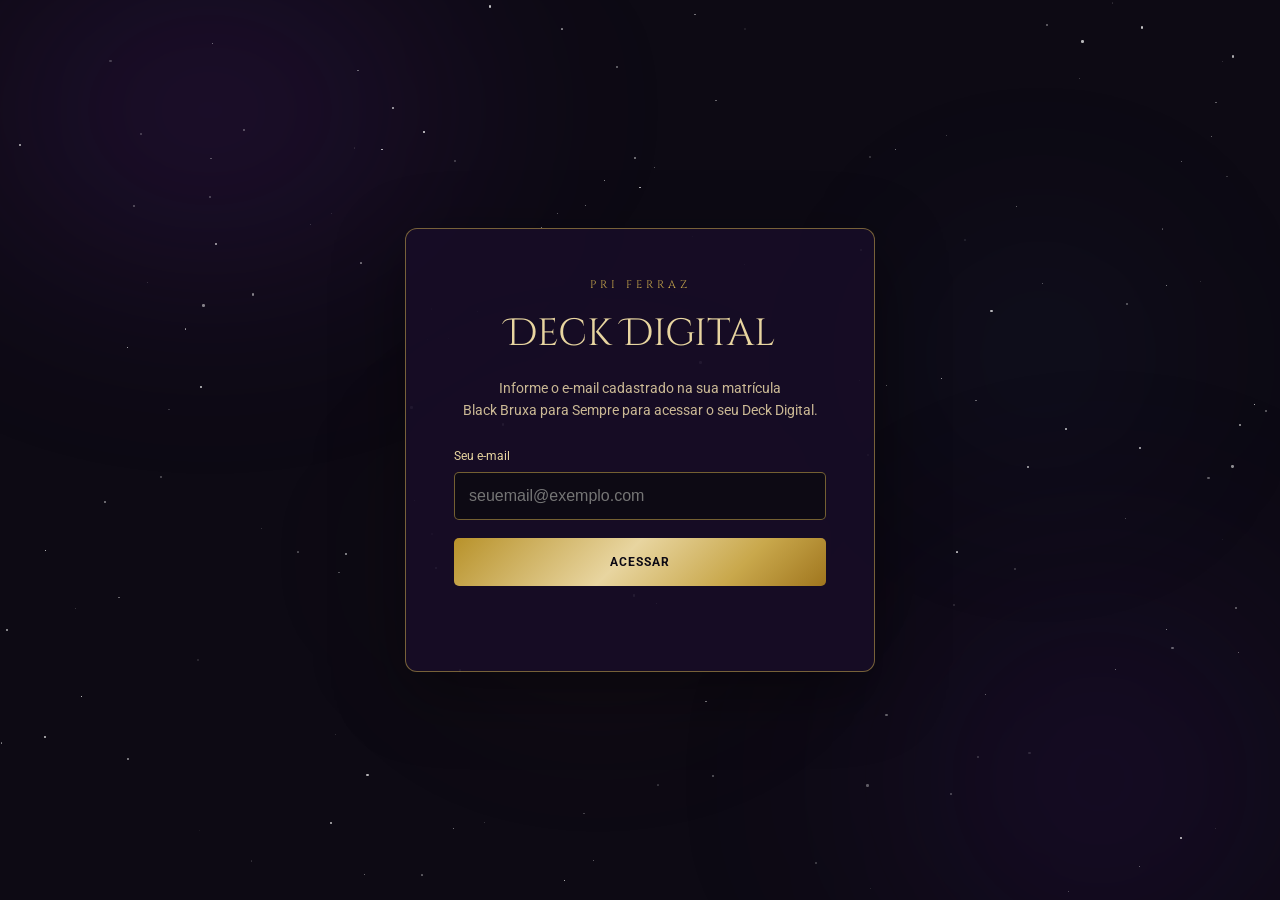
==== commit 748db957: "style: aplicar italico aos textos do acesso e corrigir tente novamente" ====
--- a/index.html
+++ b/index.html
@@ -6,8 +6,8 @@
   <title>Diário da Bruxa · Deck Digital · Pri Ferraz</title>
   <link rel="preconnect" href="https://fonts.googleapis.com" />
   <link rel="preconnect" href="https://fonts.gstatic.com" crossorigin />
-  <link href="https://fonts.googleapis.com/css2?family=Cinzel:wght@400;600;700&family=Cinzel+Decorative:wght@400;700&family=IM+Fell+English:ital@0;1&family=Roboto:wght@400;500;600;700&display=swap" rel="stylesheet" />
-  <link rel="stylesheet" href="css/style.css?v=20261109-mobile-width" />
+  <link href="https://fonts.googleapis.com/css2?family=Cinzel:wght@400;600;700&family=Cinzel+Decorative:wght@400;700&family=IM+Fell+English:ital@0;1&family=Roboto:ital,wght@0,400;0,500;0,600;0,700;1,400&display=swap" rel="stylesheet" />
+  <link rel="stylesheet" href="css/style.css?v=20261109-italic" />
 </head>
 <body>
 
@@ -116,6 +116,6 @@
     </div>
   </div>
   <script src="js/script.js?v=20261108-2"></script>
-  <script src="js/access.js?v=20261109-mobile-width"></script>
+  <script src="js/access.js?v=20261109-italic"></script>
 </body>
 </html>
